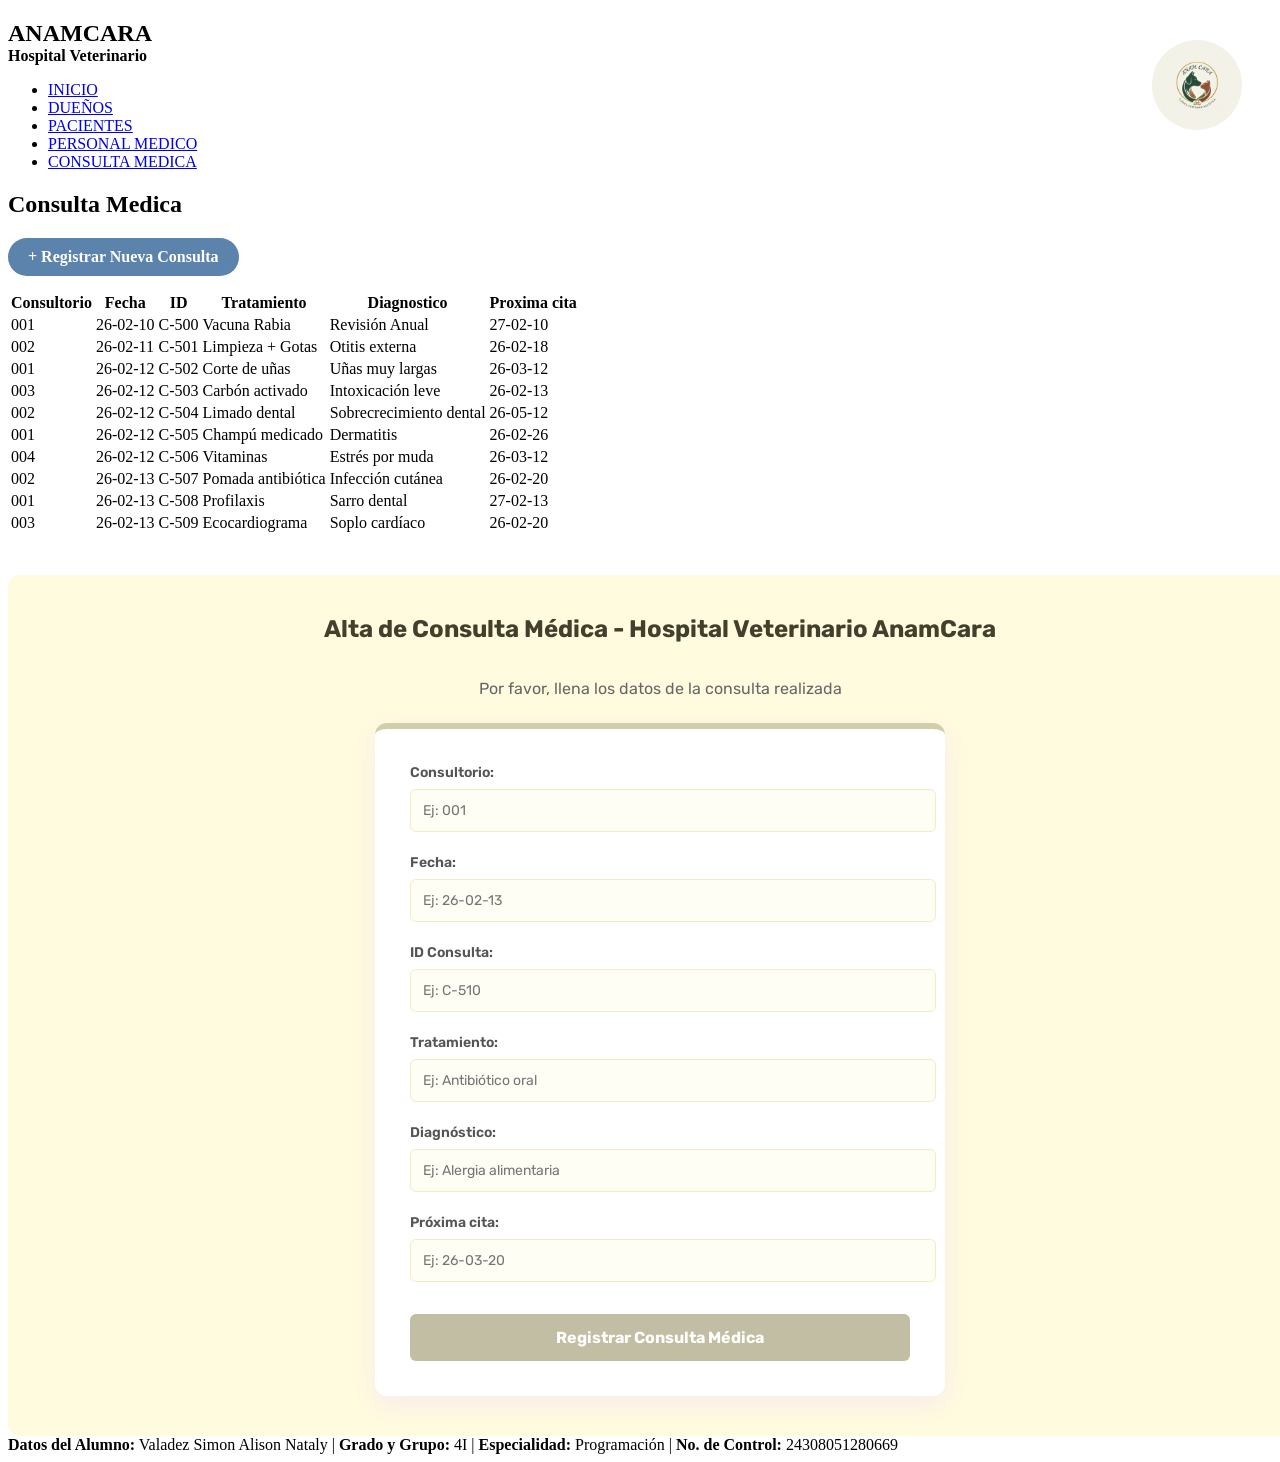
==== consultas.html @ 2ff643fc "Add files via upload base de datos sobre veterinaria, con un formulario para registrar nuevos client" ====
<!DOCTYPE html>
<html lang="es">
<head>
<title>VETERINARIA - Consultas</title>
<meta charset="utf-8">
<meta name="viewport" content="width=device-width, initial-scale=1">
<link rel="stylesheet" href="estilos.css">
<link rel="preconnect" href="https://fonts.googleapis.com">
<link rel="preconnect" href="https://fonts.gstatic.com" crossorigin>
<link href="https://fonts.googleapis.com/css2?family=Rubik:ital,wght@0,300..900;1,300..900&display=swap" rel="stylesheet">

<style>
  header {
    position: relative; 
  }
  
  .header-logo {
    position: absolute;
    top: 20px;         
    right: 30px;       
    width: 90px;   
    height: auto;
    border-radius: 50%;
  }

  /* Estilos para el botón de ir al formulario y contenedor beige */
  .btn-ir-formulario {
    display: inline-block;
    background-color: #5b83ab;
    color: white;
    text-decoration: none;
    padding: 10px 20px;
    font-weight: bold;
    border-radius: 50px;
    margin-bottom: 15px;
    transition: background-color 0.3s;
  }
  .btn-ir-formulario:hover {
    background-color: #426283;
  }

  .seccion-formulario-beige {
    font-family: "Rubik", sans-serif;
    background-color: #fffbde;
    padding: 40px 20px;
    display: flex;
    flex-direction: column;
    align-items: center;
    width: 100%;
    margin-top: 40px;
    border-radius: 12px;
  }
  .form-container {
    max-width: 500px;
    width: 100%;
    background: white;
    padding: 35px;
    border-radius: 12px;
    box-shadow: 0 8px 24px rgba(245, 228, 242, 0.7);
    border-top: 6px solid #d1cfa9;
    text-align: left;
  }
  .form-group {
    margin-bottom: 22px;
  }
  .form-container label {
    display: block;
    margin-bottom: 8px;
    font-weight: 600;
    color: #555;
    font-size: 14px;
  }
  .form-container input[type="text"] {
    width: 100%;
    padding: 12px;
    border: 1px solid #f2ecc4;
    border-radius: 6px;
    font-family: "Rubik", sans-serif;
    font-size: 14px;
    background-color:#fffef5;
    color: #333;
  }
  .btn-submit {
    background-color: #c2bea3;
    color: white;
    border: none;
    padding: 14px 15px;
    width: 100%;
    border-radius: 6px;
    font-size: 16px;
    font-weight: bold;
    cursor: pointer;
    font-family: "Rubik", sans-serif;
    margin-top: 10px;
  }
  .btn-submit:hover {
    background-color: #b0aa86;
  }
</style>
</head>
<body>

<header>
  <img src="anamcaraLogo.png" alt="Logo Anamcara" class="header-logo">

  <h2 style="margin-bottom: 0;">ANAMCARA</h2>
  <p style="margin-top: 0;"><strong>Hospital Veterinario</strong></p>
</header>

<section>
  <nav>
    <ul>
      <li><a href="index.html">INICIO</a></li>
      <li><a href="duenos.html">DUEÑOS</a></li>
      <li><a href="pacientes.html">PACIENTES</a></li>
      <li><a href="personal.html">PERSONAL MEDICO</a></li>
      <li><a href="consultas.html">CONSULTA MEDICA</a></li>
    </ul>
  </nav>
  
  <article>
    <section id="Consultas">
        <h2>Consulta Medica</h2>
        
        <a href="#alta-consultas-form" class="btn-ir-formulario">+ Registrar Nueva Consulta</a>

        <table>
            <thead>
                <tr>
                    <th>Consultorio</th>
                    <th>Fecha</th>
                    <th>ID</th>
                    <th>Tratamiento</th>
                    <th>Diagnostico</th>
                    <th>Proxima cita</th>
                </tr>
            </thead>
            <tbody>
                <tr>
                    <td>001</td>
                    <td>26-02-10</td>
                    <td>C-500</td>
                    <td>Vacuna Rabia</td>
                    <td>Revisión Anual</td>
                    <td>27-02-10</td>
                </tr>
                <tr>
                    <td>002</td>
                    <td>26-02-11</td>
                    <td>C-501</td>
                    <td>Limpieza + Gotas</td>
                    <td>Otitis externa</td>
                    <td>26-02-18</td>
                </tr>
                <tr>
                    <td>001</td>
                    <td>26-02-12</td>
                    <td>C-502</td>
                    <td>Corte de uñas</td>
                    <td>Uñas muy largas</td>
                    <td>26-03-12</td>
                </tr>
                <tr>
                    <td>003</td>
                    <td>26-02-12</td>
                    <td>C-503</td>
                    <td>Carbón activado</td>
                    <td>Intoxicación leve</td>
                    <td>26-02-13</td>
                </tr>
                <tr>
                    <td>002</td>
                    <td>26-02-12</td>
                    <td>C-504</td>
                    <td>Limado dental</td>
                    <td>Sobrecrecimiento dental</td>
                    <td>26-05-12</td>
                </tr>
                <tr>
                    <td>001</td>
                    <td>26-02-12</td>
                    <td>C-505</td>
                    <td>Champú medicado</td>
                    <td>Dermatitis</td>
                    <td>26-02-26</td>
                </tr>
                <tr> 
                    <td>004</td>
                    <td>26-02-12</td>
                    <td>C-506</td>
                    <td>Vitaminas</td>
                    <td>Estrés por muda</td>
                    <td>26-03-12</td>
                </tr>
                <tr>
                    <td>002</td>
                    <td>26-02-13</td>
                    <td>C-507</td>
                    <td>Pomada antibiótica</td>
                    <td>Infección cutánea</td>
                    <td>26-02-20</td>
                </tr>
                <tr>
                    <td>001</td>
                    <td>26-02-13</td>
                    <td>C-508</td>
                    <td>Profilaxis</td>
                    <td>Sarro dental</td>
                    <td>27-02-13</td>
                </tr>
                <tr>
                    <td>003</td>
                    <td>26-02-13</td>
                    <td>C-509</td>
                    <td>Ecocardiograma</td>
                    <td>Soplo cardíaco</td>
                    <td>26-02-20</td>
                </tr>
            </tbody>
        </table>

        <div class="seccion-formulario-beige" id="alta-consultas-form">
            <h2 style="color: #423f2c; margin-top: 0;">Alta de Consulta Médica - Hospital Veterinario AnamCara</h2>
            <p style="color: #666; margin-bottom: 25px;">Por favor, llena los datos de la consulta realizada</p>
            
            <div class="form-container">
                <form action="altas_consultas.html" method="POST">
                    <div class="form-group">
                        <label>Consultorio:</label>
                        <input type="text" name="consultorio" placeholder="Ej: 001" required>
                    </div>
                   
                    <div class="form-group">
                        <label>Fecha:</label>
                        <input type="text" name="fecha" placeholder="Ej: 26-02-13" required>
                    </div>
                   
                    <div class="form-group">
                        <label>ID Consulta:</label>
                        <input type="text" name="id_consulta" placeholder="Ej: C-510" required>
                    </div>
                   
                    <div class="form-group">
                        <label>Tratamiento:</label>
                        <input type="text" name="tratamiento" placeholder="Ej: Antibiótico oral" required>
                    </div>
                   
                    <div class="form-group">
                        <label>Diagnóstico:</label>
                        <input type="text" name="diagnostico" placeholder="Ej: Alergia alimentaria" required>
                    </div>
               
                    <div class="form-group">
                        <label>Próxima cita:</label>
                        <input type="text" name="proxima_cita" placeholder="Ej: 26-03-20" required>
                    </div>

                    <button type="submit" class="btn-submit">Registrar Consulta Médica</button>
                </form>
            </div>
        </div>

    </section>
  </article>
</section>

<footer>
  <div class="footer-content" style="color: black;">
    <strong>Datos del Alumno:</strong> Valadez Simon Alison Nataly | 
    <strong>Grado y Grupo:</strong> 4I | 
    <strong>Especialidad:</strong> Programación | 
    <strong>No. de Control:</strong> 24308051280669
  </div>
</footer>

</body>
</html>
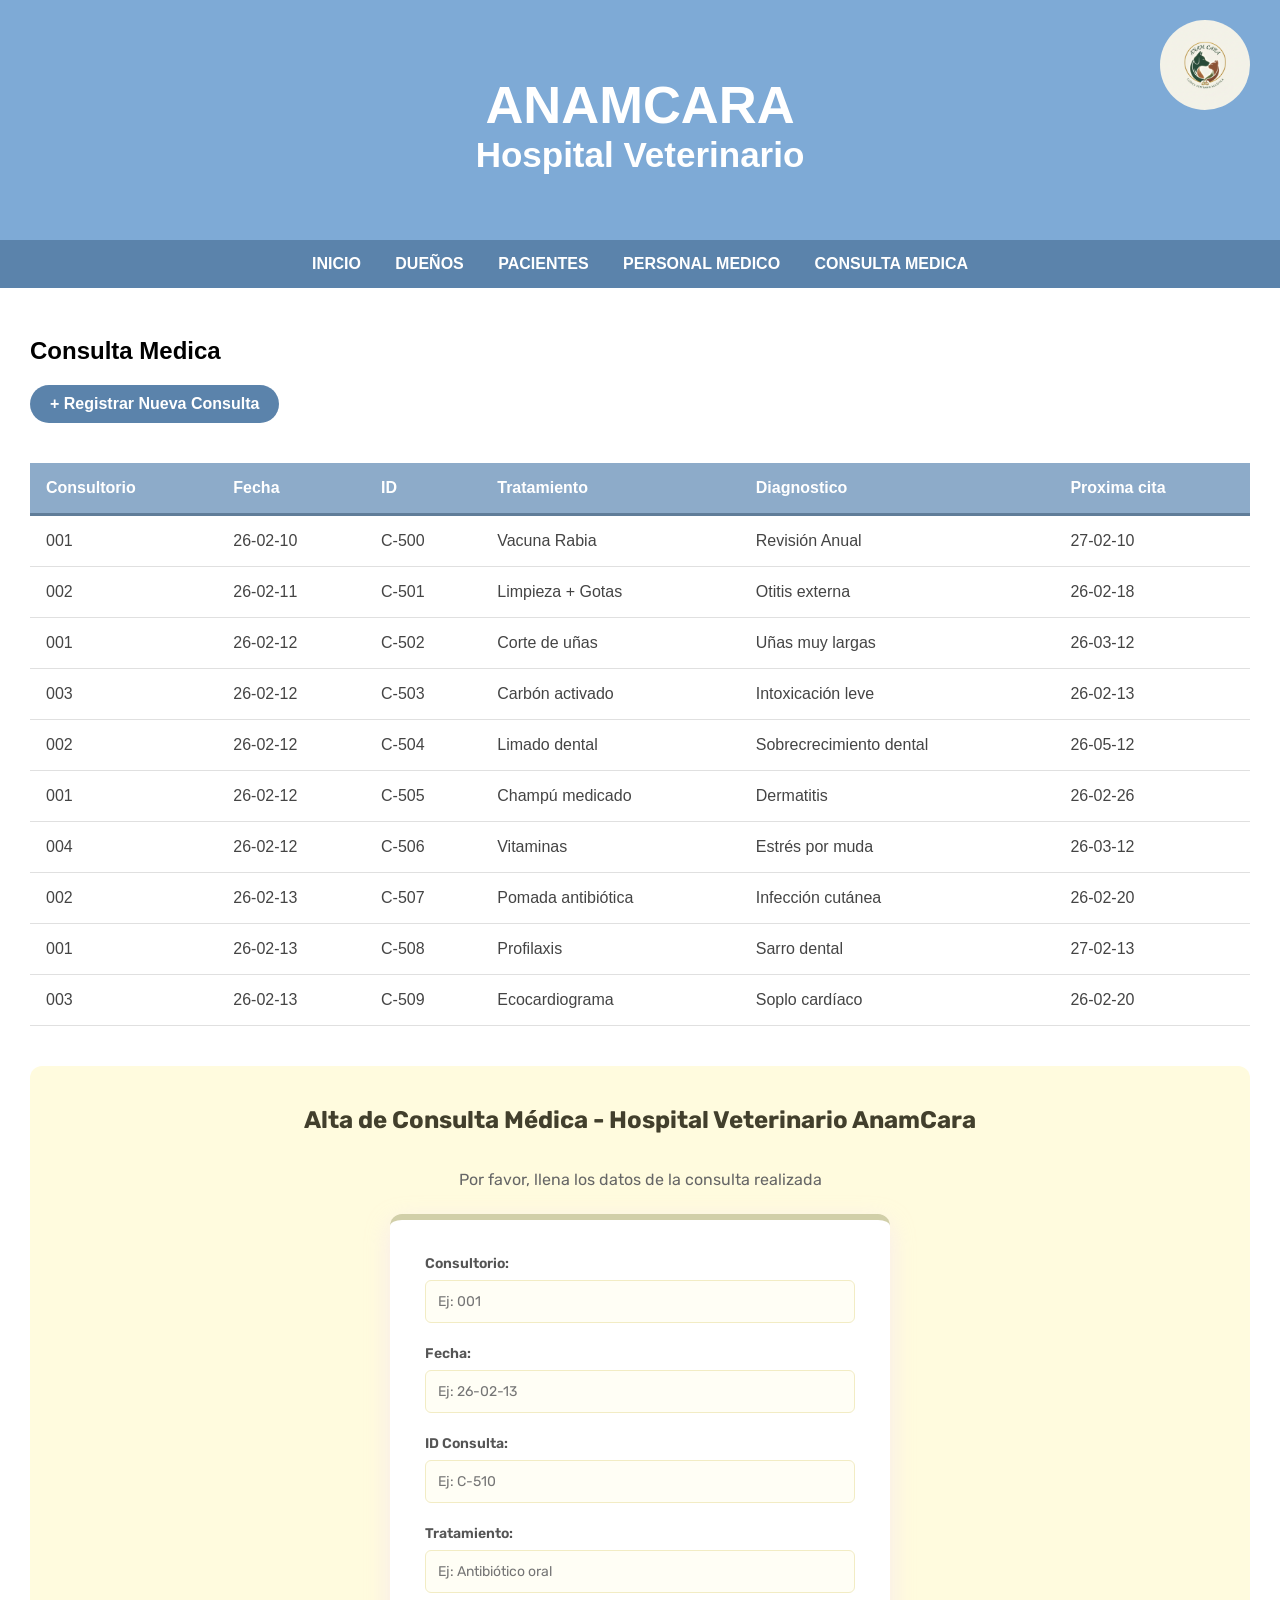
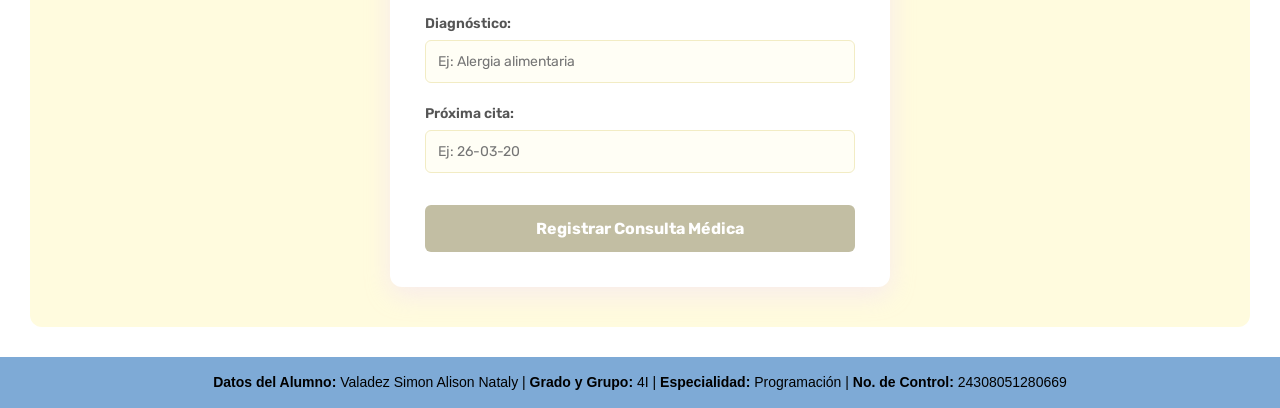
==== commit 02714e42: "Update consultas.html" ====
--- a/consultas.html
+++ b/consultas.html
@@ -23,7 +23,7 @@
     border-radius: 50%;
   }
 
-  /* Estilos para el botón de ir al formulario y contenedor beige */
+  
   .btn-ir-formulario {
     display: inline-block;
     background-color: #5b83ab;
@@ -274,4 +274,4 @@
 </footer>
 
 </body>
-</html>+</html>
--- a/estilos.css
+++ b/estilos.css
@@ -0,0 +1,99 @@
+* {
+  box-sizing: border-box;
+}
+
+body {
+  font-family: Arial, Helvetica, sans-serif;
+  margin: 0;
+}
+
+header {
+  background-color: #7eaad6;
+  padding: 30px;
+  text-align: center;
+  font-size: 35px;
+  color: white;
+}
+
+
+nav {
+  background: #5b83ab;
+  padding: 15px;
+  text-align: center;
+}
+
+nav ul {
+  list-style-type: none;
+  padding: 0;
+  margin: 0;
+}
+
+nav ul li {
+  display: inline-block;
+  margin: 0 15px;
+}
+
+nav ul li a {
+  text-decoration: none;
+  color: #ffffff;
+  font-weight: bold;
+}
+
+nav ul li a:hover {
+  color: #000;
+}
+
+
+article {
+  padding: 30px;
+  width: 100%;
+  background-color: #ffffff;
+}
+
+
+table {
+  width: 100%;
+  border-collapse: collapse;
+  margin: 25px 0;
+}
+
+th {
+  background-color: #8dabc9;
+  color: white;
+  padding: 16px;
+  text-align: left;
+  font-weight: bold;
+  border-bottom: 3px solid #607d99;
+}
+
+td {
+  padding: 16px;
+  text-align: left;
+  border-bottom: 1px solid #e0e0e0;
+  color: #444;
+}
+
+tr:hover {
+  background-color: #f5f5f5;
+}
+
+footer {
+  background-color: #7eaad6;
+  padding: 15px;
+  text-align: center;
+  color: white;
+  font-size: 14px;
+}
+
+.footer-content {
+  max-width: 1000px;
+  margin: 0 auto;
+  line-height: 1.5;
+}
+
+@media (max-width: 600px) {
+  nav ul li {
+    display: block;
+    margin: 10px 0;
+  }
+}
